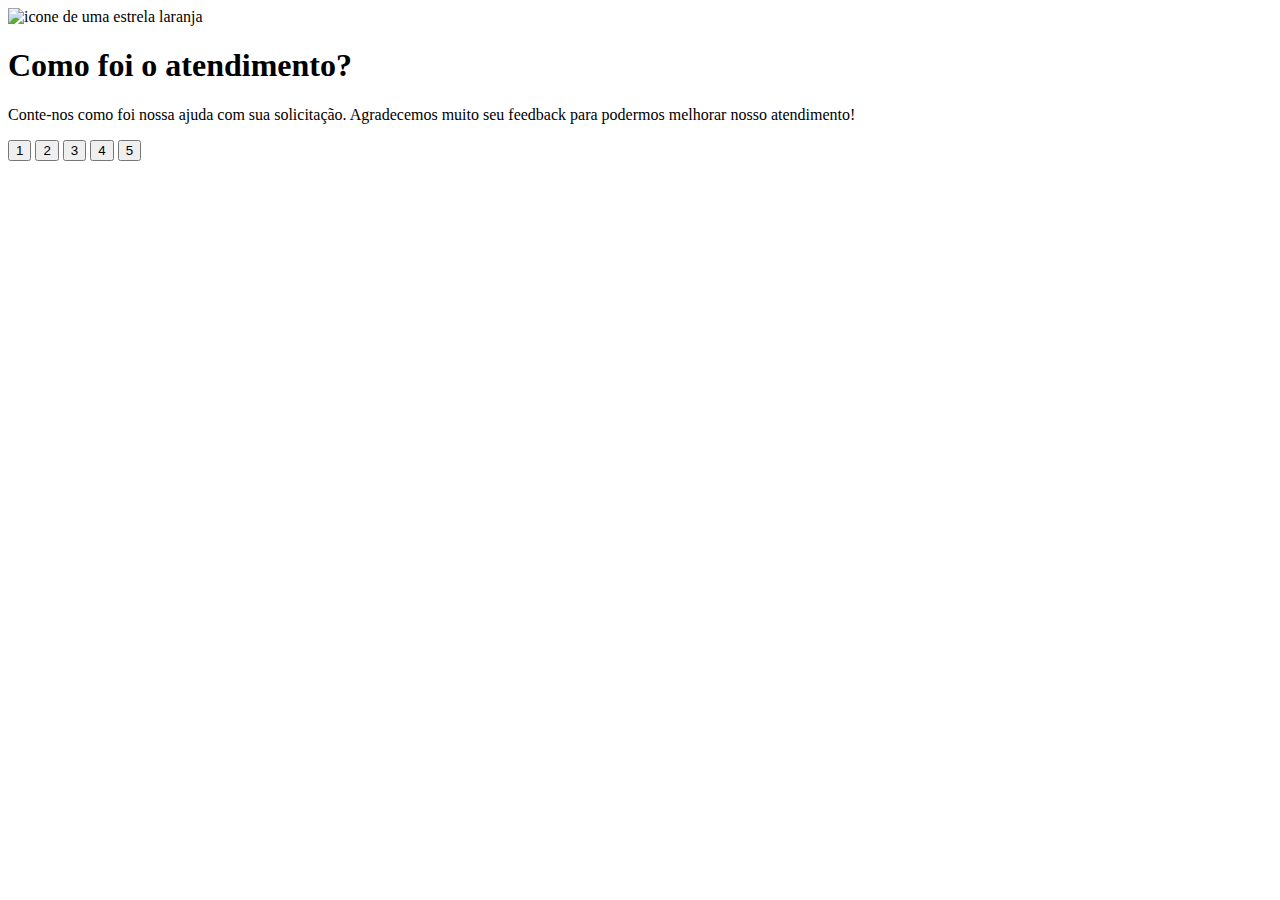
==== index.html @ c6038080 "Segundo commit do HTML" ====
<!DOCTYPE html>
<html lang="en">
<head>
    <meta charset="UTF-8">
    <meta name="viewport" content="width=device-width, initial-scale=1.0">
    <title>feedback</title>
</head>
<body>
    <div class="card">
        <div>
            <img src="./images/icon-star.svg" alt="icone de uma estrela laranja">
        </div>

        <h1>Como foi o atendimento?</h1>

        <p>Conte-nos como foi nossa ajuda com sua solicitação. Agradecemos muito seu feedback para podermos melhorar nosso atendimento!</p>

        <div>
            <button>1</button>
            <button>2</button>
            <button>3</button>
            <button>4</button>
            <button>5</button>
        </div>
    </div>
</body>
</html>
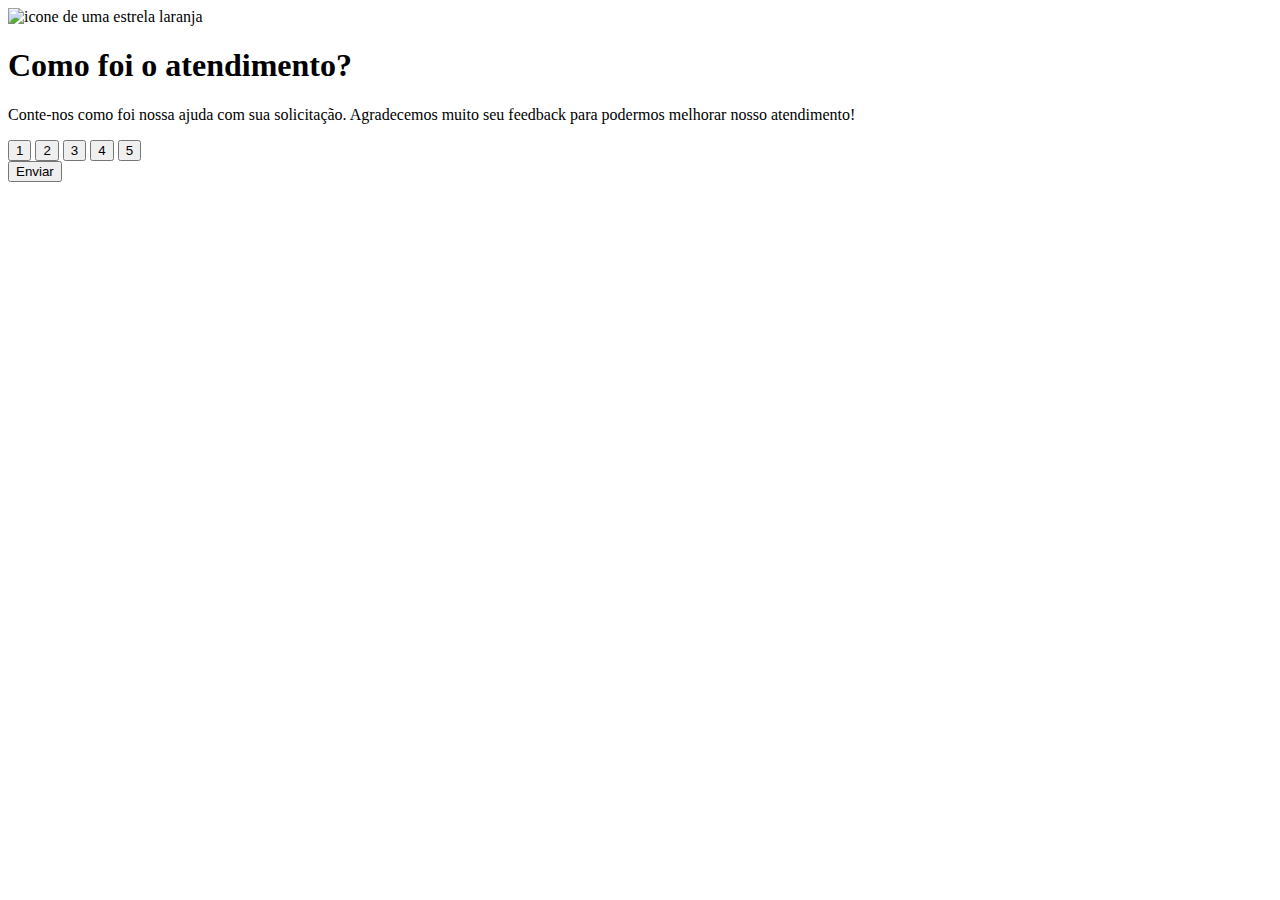
==== commit 2bff1021: "Terceiro commit do HTML" ====
--- a/index.html
+++ b/index.html
@@ -22,6 +22,8 @@
             <button>4</button>
             <button>5</button>
         </div>
+
+        <button>Enviar</button>
     </div>
 </body>
 </html>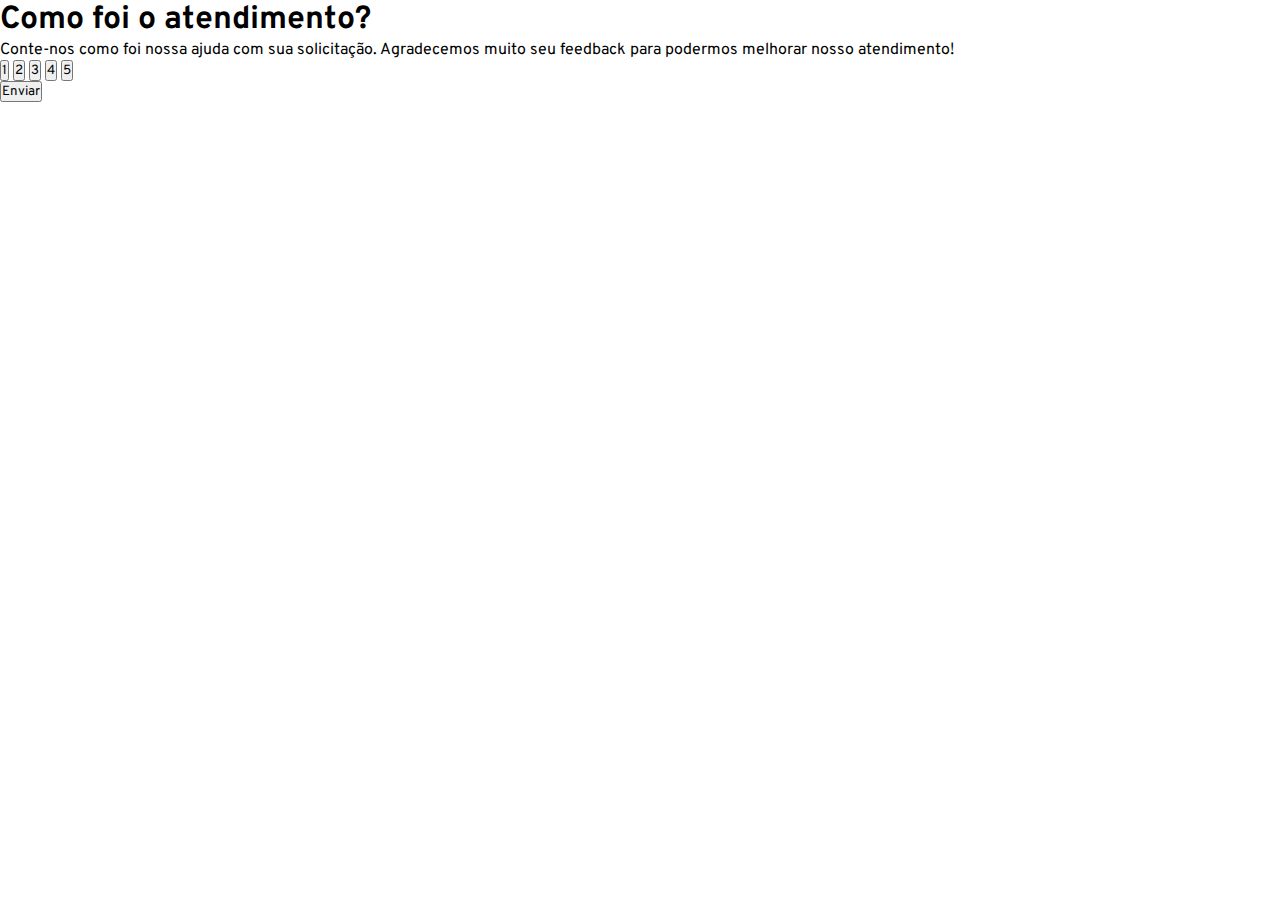
==== commit a6ba6c81: "Quarto commit do HTML e primeiro commit do CSS" ====
--- a/index.html
+++ b/index.html
@@ -3,11 +3,15 @@
 <head>
     <meta charset="UTF-8">
     <meta name="viewport" content="width=device-width, initial-scale=1.0">
+    <link rel="stylesheet" href="style.css">
+    <link rel="preconnect" href="https://fonts.googleapis.com">
+<link rel="preconnect" href="https://fonts.gstatic.com" crossorigin>
+<link href="https://fonts.googleapis.com/css2?family=Lora:ital,wght@0,400..700;1,400..700&family=Outfit:wght@100..900&family=Overpass:ital,wght@0,100..900;1,100..900&display=swap" rel="stylesheet">
     <title>feedback</title>
 </head>
 <body>
     <div class="card">
-        <div>
+        <div class="estrela>
             <img src="./images/icon-star.svg" alt="icone de uma estrela laranja">
         </div>
 
@@ -15,7 +19,7 @@
 
         <p>Conte-nos como foi nossa ajuda com sua solicitação. Agradecemos muito seu feedback para podermos melhorar nosso atendimento!</p>
 
-        <div>
+        <div class="notas">
             <button>1</button>
             <button>2</button>
             <button>3</button>
--- a/style.css
+++ b/style.css
@@ -0,0 +1,6 @@
+*{
+ margin: 0;
+ padding: 0;
+ box-sizing: border-box;
+ font-family: "Overpass", sans-serif;
+}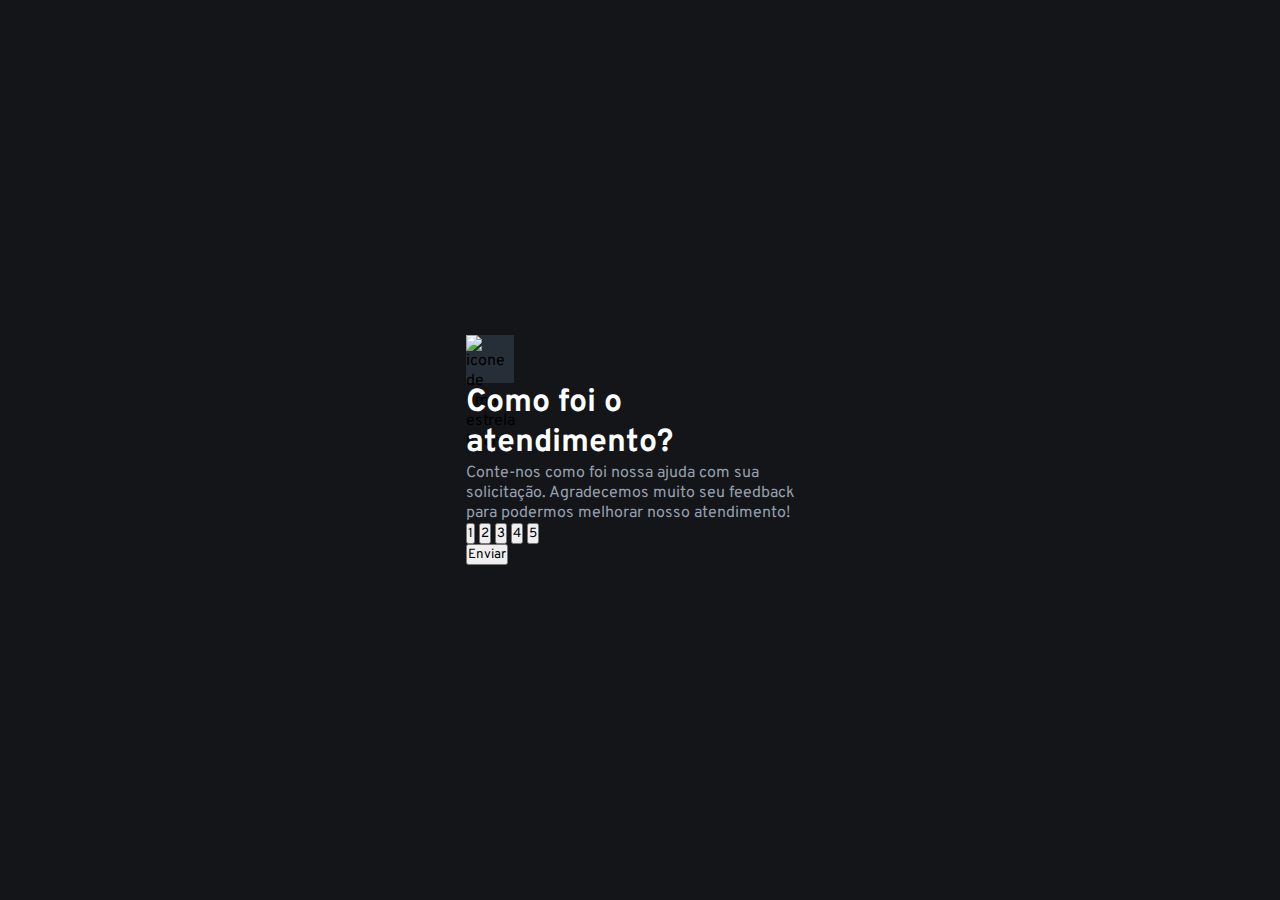
==== commit 255e2713: "Terceiro commit do CSS" ====
--- a/index.html
+++ b/index.html
@@ -11,7 +11,7 @@
 </head>
 <body>
     <div class="card">
-        <div class="estrela>
+        <div class="estrela">
             <img src="./images/icon-star.svg" alt="icone de uma estrela laranja">
         </div>
 
--- a/style.css
+++ b/style.css
@@ -3,4 +3,46 @@
  padding: 0;
  box-sizing: border-box;
  font-family: "Overpass", sans-serif;
+}
+
+:root {
+    --dark-blue: #262E38;
+    --light-grey: #969FAD;
+    --medius-grey: #7C8798;
+    --orange: #FC7614;
+    --white: #fff;
+    --very-dark-blue: #131518;
+    --black-gradient: radial-gradient(98.96% 98.96% at 50% 0%, #232A34 0%, #181E27 100%);
+}
+
+body {
+    background-color: var(--very-dark-blue);
+    height: 100svh;
+
+    display: flex;
+    justify-content: center;
+    align-items: center;
+}
+
+
+.card {
+    background-color: var(--black-gradient);
+    max-width: 412px;
+    padding: 32px;
+    border-radius: 30px;
+    
+}
+
+.card h1 {
+    color: var(--white);
+}
+
+.card p {
+color: var(--light-grey);
+}
+
+.estrela{
+    background-color: var(--dark-blue);
+    width: 48px;
+    height: 48px;
 }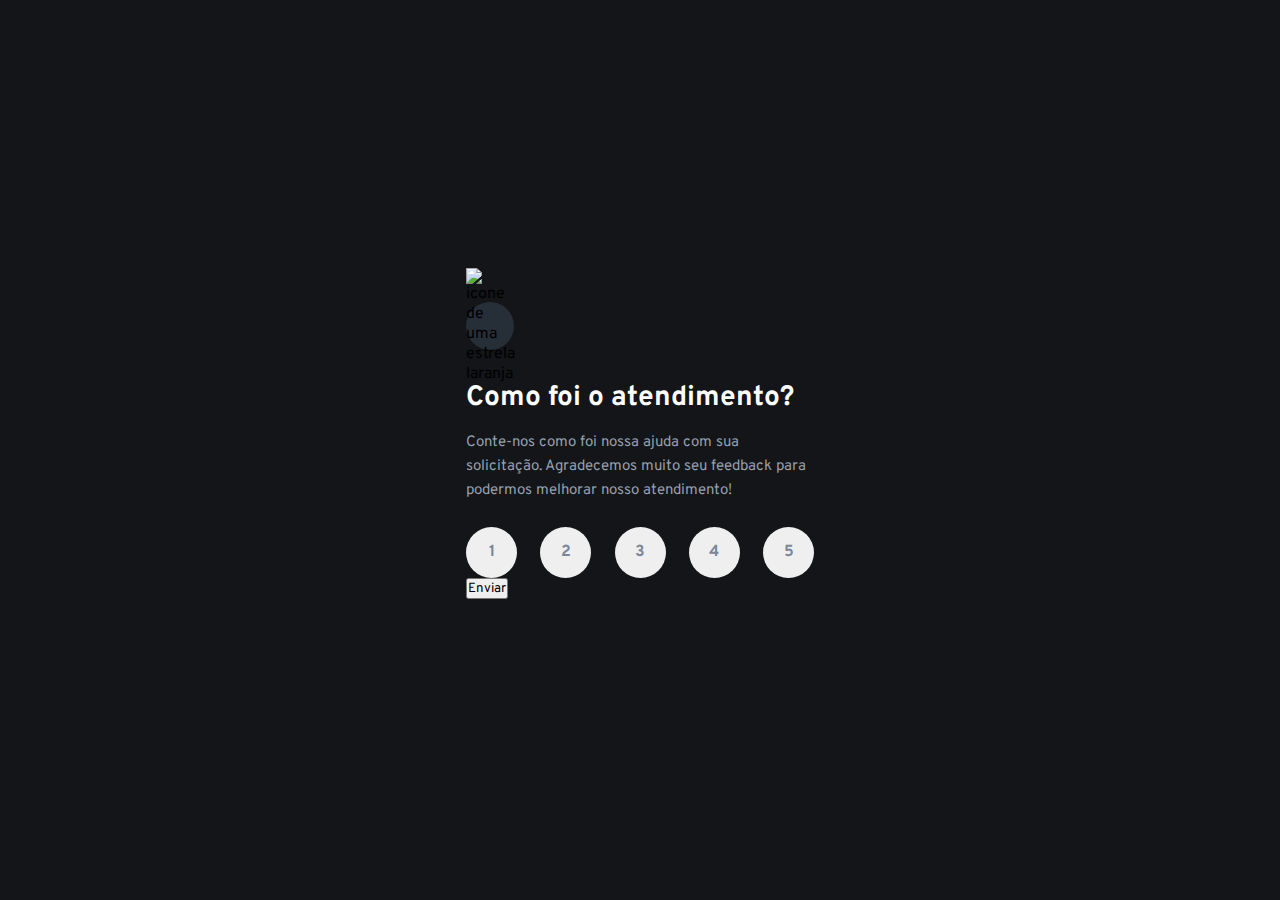
==== commit ab071b2c: "Quinto commit do CSS" ====
--- a/index.html
+++ b/index.html
@@ -19,7 +19,7 @@
 
         <p>Conte-nos como foi nossa ajuda com sua solicitação. Agradecemos muito seu feedback para podermos melhorar nosso atendimento!</p>
 
-        <div class="notas">
+        <div class="botoes">
             <button>1</button>
             <button>2</button>
             <button>3</button>
--- a/style.css
+++ b/style.css
@@ -3,6 +3,7 @@
  padding: 0;
  box-sizing: border-box;
  font-family: "Overpass", sans-serif;
+ -webkit-font-smoothing: antialiased;
 }
 
 :root {
@@ -33,16 +34,46 @@
     
 }
 
+.estrela{
+    background-color: var(--dark-blue);
+    width: 48px;
+    height: 48px;
+
+    display: flex;
+    justify-content: center;
+    align-items: center;
+
+    border-radius: 50%;
+
+    margin-bottom: 30px;
+}
+
 .card h1 {
     color: var(--white);
+    font-size: 28px;
+    margin-bottom: 15px;
 }
 
 .card p {
 color: var(--light-grey);
+font-size: 15px;
+line-height: 24px;
+margin-bottom: 24px;
 }
 
-.estrela{
-    background-color: var(--dark-blue);
-    width: 48px;
-    height: 48px;
+.botoes{
+    display: flex;
+    justify-content: space-between;
+}
+
+.botoes button{
+    width: 51px;
+    height: 51px;
+    font-size: 16px;
+    font-weight: 700;
+    line-height: 24px;
+    border-radius: 50%;
+    border: none;
+    color: var(--medius-grey);
+    beckground-color: var(--dark-blue);
 }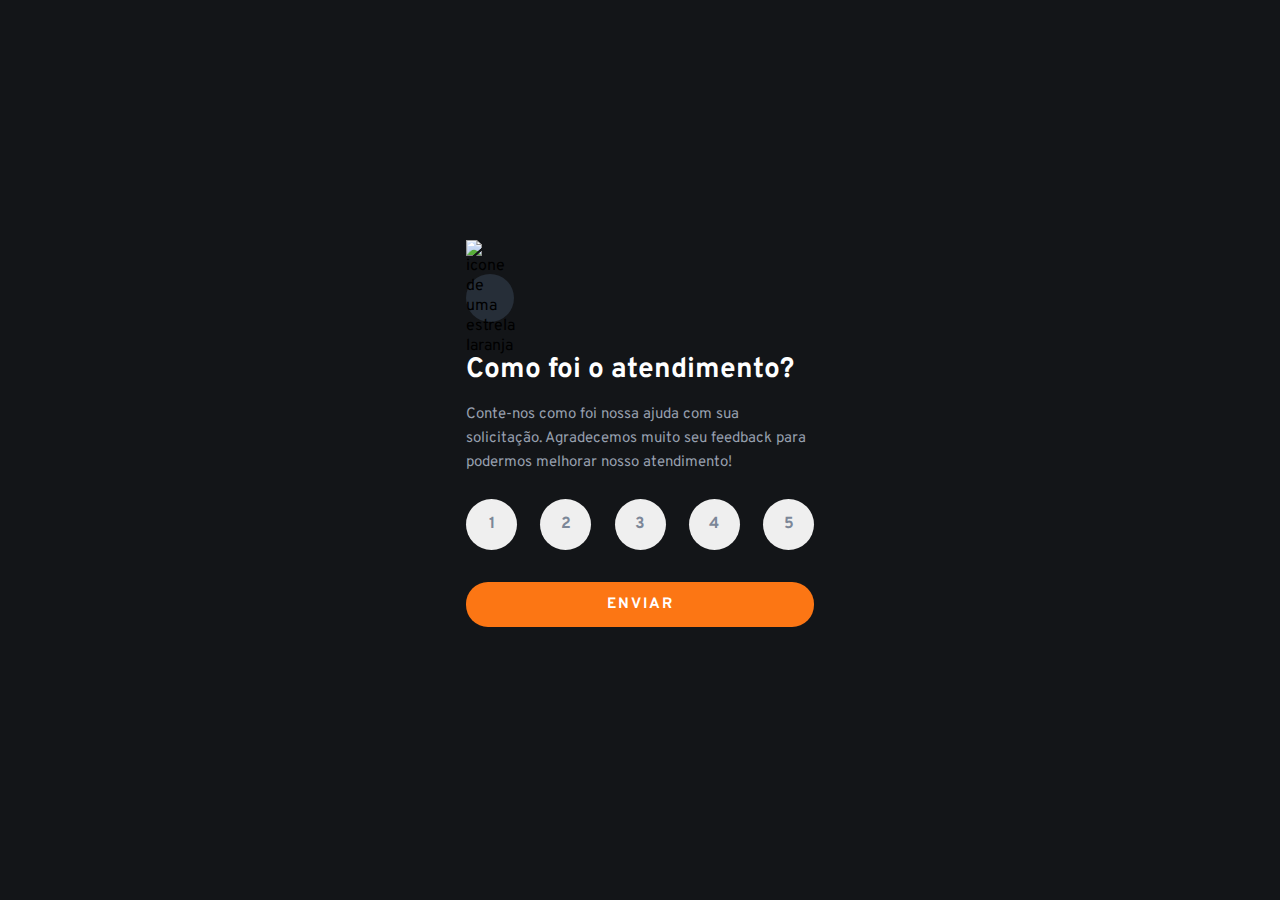
==== commit 90e2b256: "Quinto commit do HTML e setimo commit do CSS" ====
--- a/index.html
+++ b/index.html
@@ -27,7 +27,8 @@
             <button>5</button>
         </div>
 
-        <button>Enviar</button>
+        
+        <a href="">Enviar</a>
     </div>
 </body>
 </html>--- a/style.css
+++ b/style.css
@@ -64,6 +64,7 @@
 .botoes{
     display: flex;
     justify-content: space-between;
+    margin-bottom: 32px;
 }
 
 .botoes button{
@@ -76,4 +77,42 @@
     border: none;
     color: var(--medius-grey);
     beckground-color: var(--dark-blue);
+
+    transition: all ease-in-out 0.3s;
+}
+
+.botoes button:hover{
+ color: var(--white);
+ background-color: var(--orange);
+ cursor:pointer;
+}
+
+.botoes button:focus{
+    color: var(--white);
+    background-color: var(--light-grey);
+}
+
+.card > a {
+    display: block;
+  width: 100%;
+  padding: 13px;
+  background-color: var(--orange);
+  border: none;
+  border-radius: 22px;
+
+  font-size: 15px;
+  font-weight: 700;
+  text-transform: uppercase;
+  letter-spacing: 2px;
+  color: var(--white);
+  text-align: center;
+  text-decoration: none;
+
+  transition: all ease-in-out 0.3s;
+}
+
+.card > a:hover{
+    color: var(--orange);
+    background-color: var(--white);
+    cursor: pointer;
 }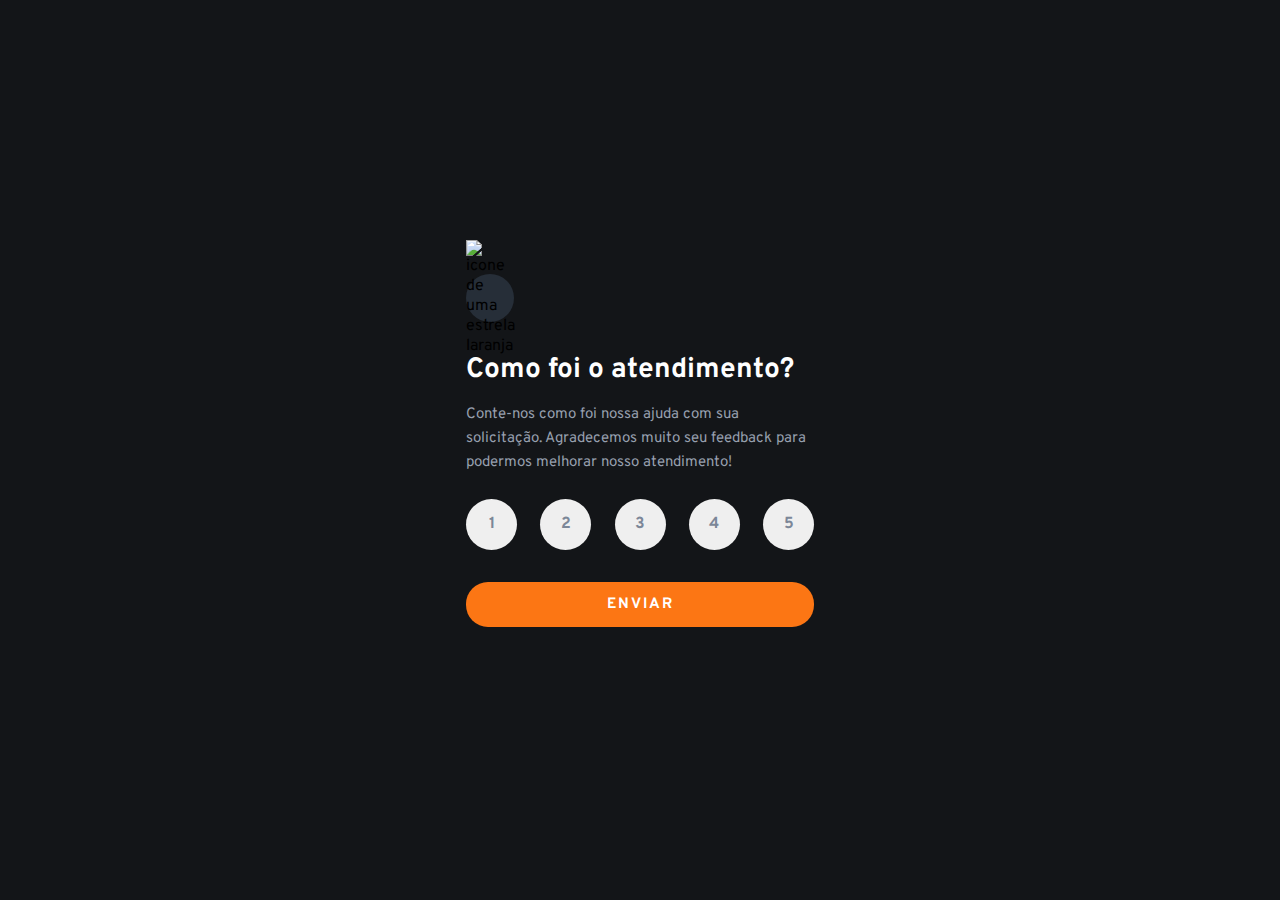
==== commit 28a2c45a: "Sexto commit do index.html, primeiro commit do agradecimento.html e primeiro commit do agradecimento" ====
--- a/index.html
+++ b/index.html
@@ -28,7 +28,7 @@
         </div>
 
         
-        <a href="">Enviar</a>
+        <a href="./pages/agradecimento.html">Enviar</a>
     </div>
 </body>
 </html>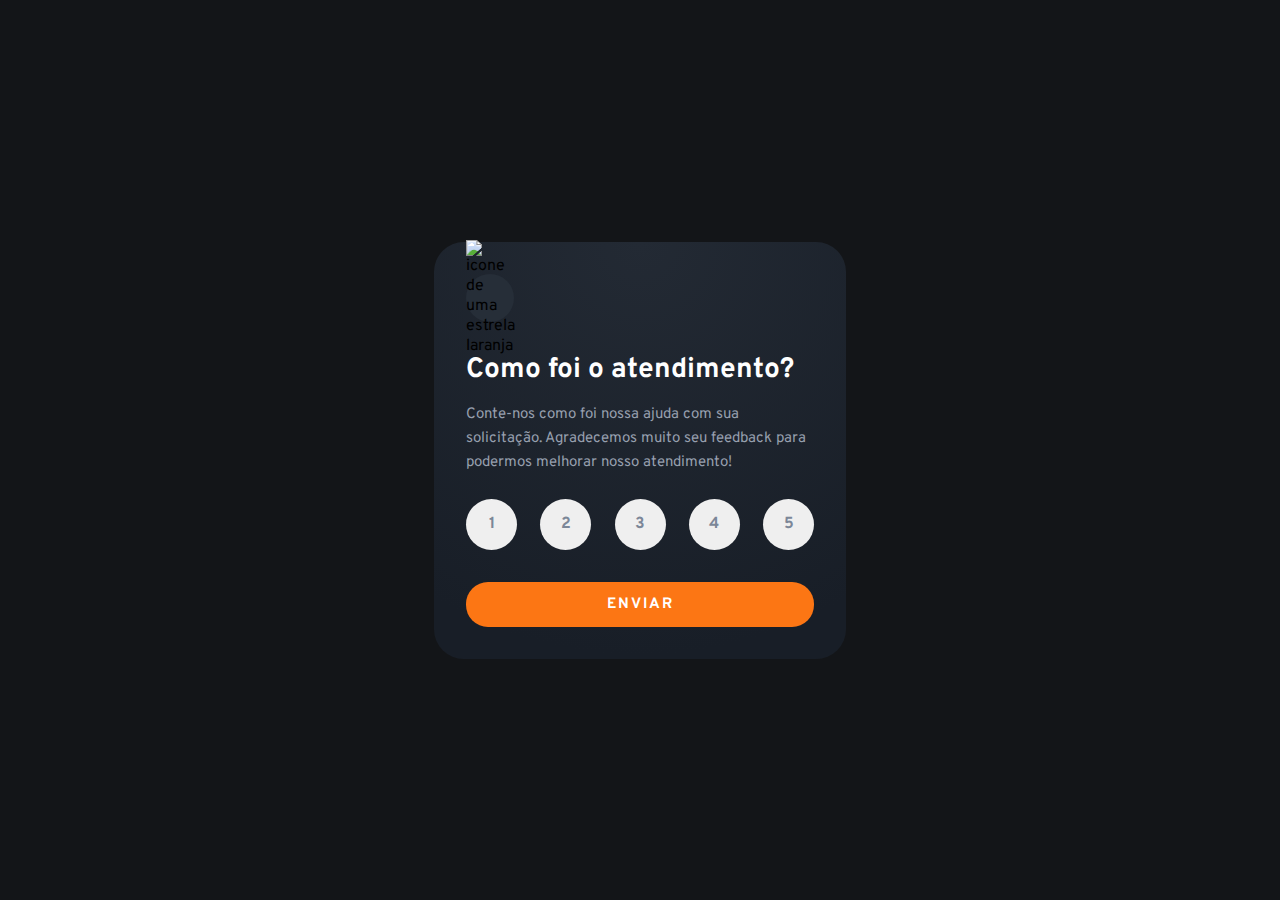
==== commit 4a5b7c42: "Fim do projeto Feedback" ====
--- a/index.html
+++ b/index.html
@@ -4,6 +4,7 @@
     <meta charset="UTF-8">
     <meta name="viewport" content="width=device-width, initial-scale=1.0">
     <link rel="stylesheet" href="style.css">
+    <script src="./script.js" defer></script>
     <link rel="preconnect" href="https://fonts.googleapis.com">
 <link rel="preconnect" href="https://fonts.gstatic.com" crossorigin>
 <link href="https://fonts.googleapis.com/css2?family=Lora:ital,wght@0,400..700;1,400..700&family=Outfit:wght@100..900&family=Overpass:ital,wght@0,100..900;1,100..900&display=swap" rel="stylesheet">
--- a/style.css
+++ b/style.css
@@ -27,7 +27,7 @@
 
 
 .card {
-    background-color: var(--black-gradient);
+    background: var(--black-gradient);
     max-width: 412px;
     padding: 32px;
     border-radius: 30px;
